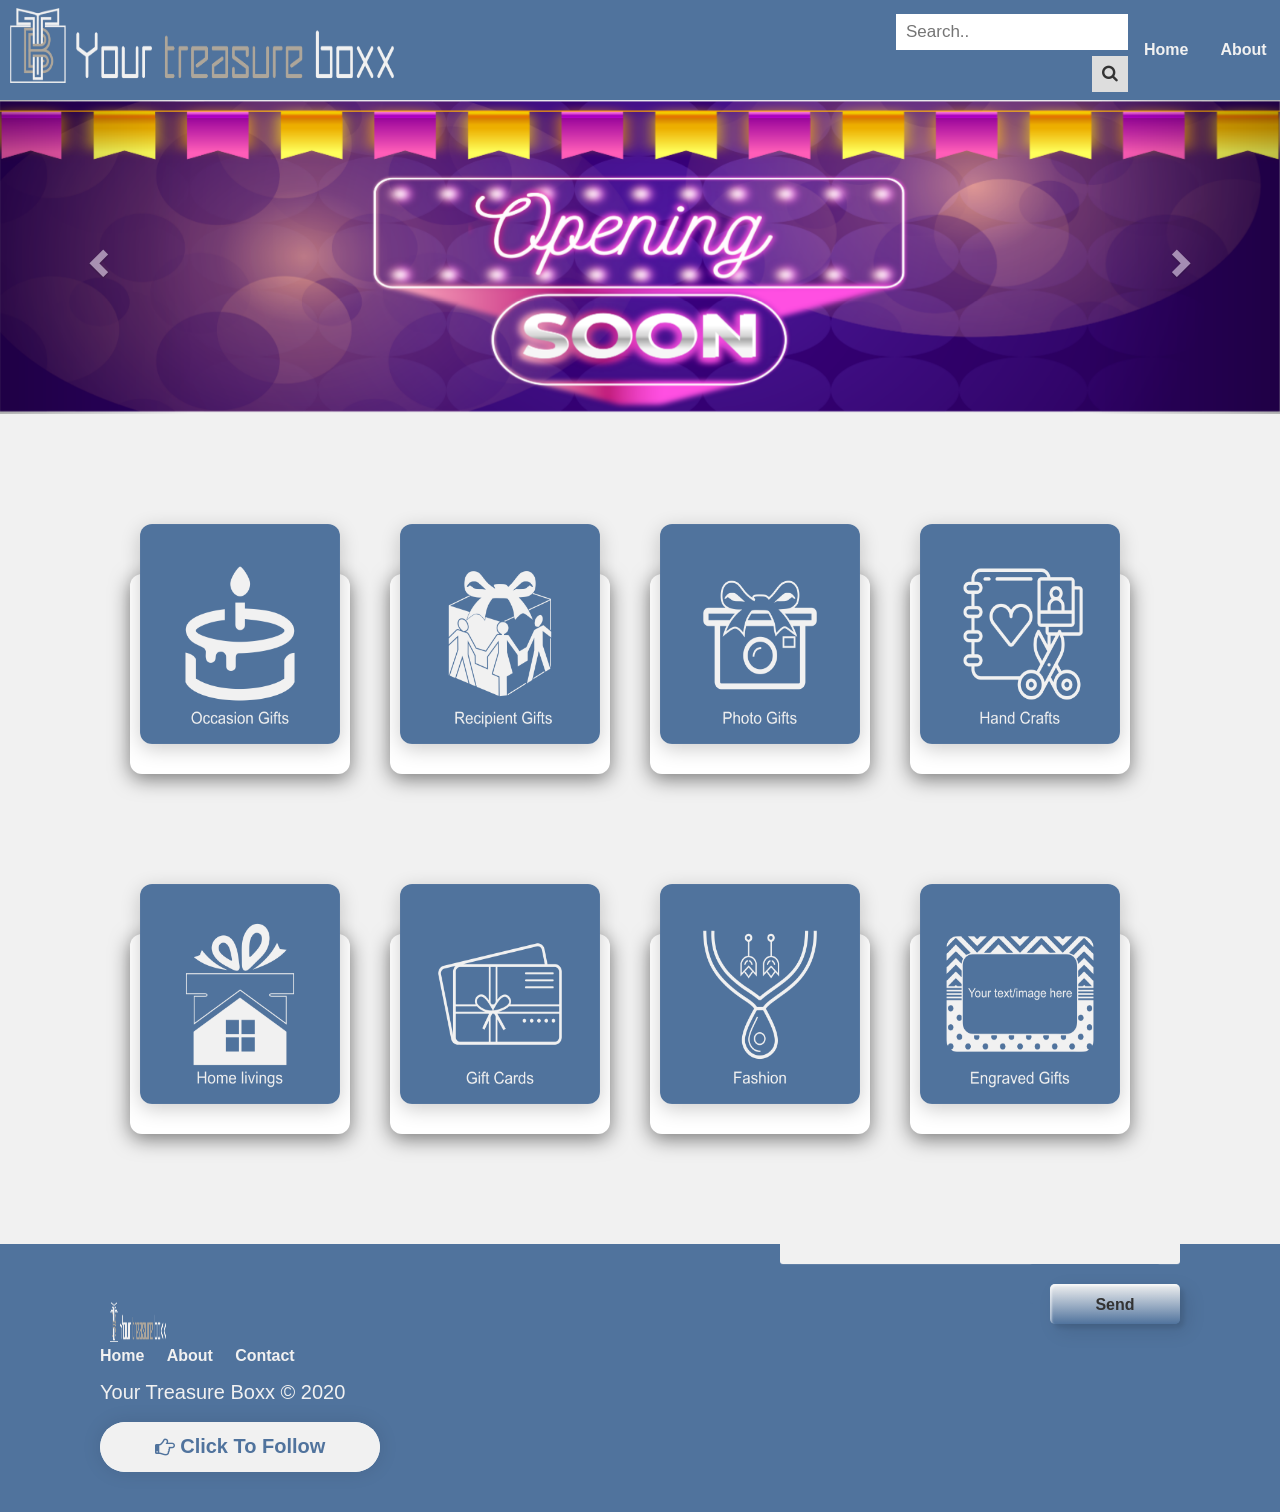
==== index.html @ 9d0e7407 "First Commit" ====
<!DOCTYPE html>

<html xmlns="http://www.w3.org/1999/xhtml">
<head>
    <meta charset="UTF-8">
    <meta name="viewport" content="width=device-width, initial-scale=1.0">
  <link rel="stylesheet" href="style11.css">
  <link rel="stylesheet" href="https://cdnjs.cloudflare.com/ajax/libs/font-awesome/4.7.0/css/font-awesome.min.css">
  <link rel="stylesheet" href="https://maxcdn.bootstrapcdn.com/bootstrap/3.4.1/css/bootstrap.min.css">
</head>
  <body style="background-color:#f1f1f1;">
<nav>
  <input id="nav-toggle" type="checkbox">
  <img src="image\Treasurebox 1.png"  class="logo1" >
	<ul class="links">
    <li><div class="search-container">
      <input type="text" placeholder="Search.." name="search"/>
      <button type="submit"><i class="fa fa-search"></i></button>
  </div></li>
		<li><a href="#home">Home</a></li>
		<li><a href="#about">About</a></li>
		<li><a href="#contact">Contact</a></li>
	</ul>
	<label for="nav-toggle" class="icon-burger">
		<div class="line"></div>
		<div class="line"></div>
		<div class="line"></div>
	</label>
</nav>

<div class="container1">
</div>
<div id="myCarousel" class="carousel slide" data-ride="carousel">
   
  <div class="carousel-inner">
    <div class="item active">
      <img src="image\Banner 2.png" alt="Los Angeles" style="width:100%;">
    </div>

    <div class="item">
      <img src="image\Banner 2.png" alt="Chicago" style="width:100%;">
    </div>
  
    <div class="item">
      <img src="image\Banner 2.png" alt="New york" style="width:100%;">
    </div>
  </div>

  <a class="left carousel-control" href="#myCarousel" data-slide="prev">
    <span class="glyphicon glyphicon-chevron-left"></span>
    <span class="sr-only">Previous</span>
  </a>
  <a class="right carousel-control" href="#myCarousel" data-slide="next">
    <span class="glyphicon glyphicon-chevron-right"></span>
    <span class="sr-only">Next</span>
  </a>
</div>
<div class="container">
  <div class="card">
    <div class="imgbx">
      <img src="image\Occasion Gifts.png">
    </div>
    <div class="content">
      <p>1</p>
    </div>
  </div>
  <div class="card">
    <div class="imgbx">
      <img src="image\Recipient.png">

    </div>
    <div class="content">
      <p>1</p>
    </div>
  </div>
  <div class="card">
    <div class="imgbx">
      <img src="image\Photo Gifts.png">
    </div>
    <div class="content">
      <p>1</p>
    </div>
  </div>
  <div class="card">
    <div class="imgbx">
      <img src="image\Hand Crafts 1.png">

    </div>
    <div class="content">
      <p>1</p>
    </div>
  </div>
  <div class="card">
    <div class="imgbx">
      <img src="image\Home Livings.png">

    </div>
    <div class="content">
      <p>1</p>
    </div>
  </div>
  <div class="card">
    <div class="imgbx">
      <img src="image\Gift Cards 1.png">

    </div>
    <div class="content">
      <p>1</p>
    </div>
  </div>
  <div class="card">
    <div class="imgbx">
      <img src="image\Fashion.png">

    </div>
    <div class="content">
      <p>1</p>
    </div>
  </div>
  <div class="card">
    <div class="imgbx">
      <img src="image\Engraved Gifts.png">

    </div>
    <div class="content">
      <p>1</p>
    </div>
  </div>
</div>
<footer class="footer-distributed">

  <div class="footer-left">
    <img class="logo1" src="image\Treasurebox 1.png">

    <p class="footer-links">
      <a href="#">Home</a>&nbsp;&nbsp;&nbsp;&nbsp;
      <a href="#">About</a>&nbsp;&nbsp;&nbsp;&nbsp;
      <a href="#">Contact</a>
    </p>

    <p class="footer-company-name">Your Treasure Boxx © 2020</p>
    <br>
    <div class="share">
      <span><i class="fa fa-hand-o-right"></i>&nbsp;Click To Follow</span>
      <a href="https://m.facebook.com/Yourtreasureboxx-112553624004357/"><i class="fa fa-facebook" ></i></a>
      <a href="https://www.instagram.com/yourtreasureboxx?r=nametag"><i class="fa fa-instagram"></i></a>
      <a href="https://wa.me/c/918828096786"><i class="fa fa-whatsapp"></i></a>
      <a href="#"><i class="fa fa-telegram"></i></a>
    </div>
  </div>

  <div class="footer-right">

    <p>Contact Us</p>

    <form action="#" method="post">

      <input type="text" name="email" placeholder="Email">
      <textarea name="message" placeholder="Message"></textarea>
      <button class="button"><span>Click!</span><span>Send</span></button>

    </form>

  </div>

</footer>
</body>
</html>
---- style11.css ----
body {
    padding: 0;
	margin: 0;
}
.container1 {
	position: relative;
	margin-top: 100px;
}
nav {
	position: fixed;
	z-index: 10;
	left: 0;
	right: 0;
    top: 0;
	font-family: 'Montserrat', sans-serif;
	height: 100px;
	background-color:#50739D;
    width: 100%;;
}
.logo1{
    width: 30%;
    margin-left: 10px;
    margin-top: 8px;
    height:75px;
    
  }
nav .links {
	float: right;
	padding: 0;
	margin: 0;
	width: 30%;
	height: 100%;
	display: flex;
	justify-content: space-around;
	align-items: center;
}
nav .links li {
	list-style: none;
}
nav .links a {
	display: block;
	padding: 1em;
	font-size: 16px;
	font-weight: bold;
	color: #f1f1f1;
	text-decoration: none;
}
#nav-toggle {
	position: absolute;
	top: -100px;
}
nav .icon-burger {
	display: none;
	position: absolute;
	right: 5%;
	top: 50%;
	transform: translateY(-50%);
}
nav .icon-burger .line {
	width: 25px;
	height: 4px;
	background-color: #f1f1f1;
	margin: 5px;
	border-radius: 3px;
	transition: all .3s ease-in-out;
}
@media screen and (max-width: 800px) {
	nav .links {
		position: fixed;
		z-index: 9;
		left: 30px;
		right: 30px;
		top: 100px;
        bottom: 100%;
        margin-bottom: 30px;
		width: auto;
		height: auto;
		flex-direction: column;
		justify-content: space-evenly;
		background-color: rgba(0, 0, 0, 0.459);
		overflow: hidden;
		box-sizing: border-box;
		transition: all .5s ease-in-out;
	}
	nav .links a {
        font-size: 20px;
        color: #f1f1f1;
	}
	nav :checked ~ .links {
		bottom: 0;
	}
	nav .icon-burger {
		display: block;
	}
	nav :checked ~ .icon-burger .line:nth-child(1) {
		transform: translateY(10px) rotate(225deg);
	}
	nav :checked ~ .icon-burger .line:nth-child(3) {
		transform: translateY(-10px) rotate(-225deg);
	}
	nav :checked ~ .icon-burger .line:nth-child(2) {
		opacity: 0;
    }
      .logo1{
        margin-top: 30px;
        width:50%;
        height:35px;
      }
	
}

  .search-container input[type=text] {
    padding: 6px 10px;
    margin-top: 6px;
    font-size: 17px;
    border: none;
  }
  
  .search-container button {
    float: right;
    padding: 6px 10px;
    margin-top: 6px;
    background: #ddd;
    font-size: 17px;
    border: none;
    cursor: pointer;
  }
  
  .search-container button:hover {
    background: #ccc;
  }
  
  @media screen and (max-width: 800px) {
    .search-container {
      float: none;
      display: inline;
    }
    a, .search-container input[type=text],.search-container button {
      float: none;
      text-align: left;
      width: 100%;
      margin: 0;
    }
    .search-container input[type=text] {
      border: 1px solid #ccc;  
    }
  }
  
  .container{
    position: relative;
    width: 1100px;
	display:flex;
	align-items: center;
	justify-content: center;
    flex-wrap: wrap;
    padding: 30px;
    padding-top: 80px;
  }
  .container .card{
    padding-top:10px;
    position: relative;
    width: 220px;
    height: 200px;
    background: #fff;
    margin:30px 10px;
    margin-right: 30px;
    margin-top:80px;
    margin-bottom:80px;
    flex-direction: column;
    box-shadow: 0 5px 20px rgba(0,0,0,0.5);
    transition: 0.5s ease-in-out;
    border-radius:12px;
  }
  h2{
    text-align:center;
  }
  .container .card:hover
  {
    height: 280px;
  }
  .container .card .imgbx{
    position: relative;
    width: 200px;
    height:220px;
    top:-60px;
    margin-right: 10px;
    margin-left: 10px;
    z-index: 1;
    box-shadow: 0 5px 20px rgba(0, 0,0, 0.2);
    border-radius: 12px;
    
   
  }
  .container .card .imgbx img{
    width: 200px; 
    height:220px;
    border-radius: 12px;
  }
  .container .card .content{
    position: relative;
    margin-top: 10px;
    padding: 10px 15px;
    text-align:center;
    color:#111;
    visibility: hidden;
    font-size: small;
    opacity: 0;
    transition: 0.5s ease-in-out;
  }
  .container .card:hover .content{
    visibility: visible;
    opacity: 1;
    margin-top: -10px;
    transition-delay: 0.5s;
  }
  
  @media only screen and (max-width:800px) {
  .container {
      width: 480px;
      margin-top: -40px;
      
  }
  #myCarousel{
	  width: 120%;
  }
  .container .card{
    position: relative;
    max-width: 150px;
	height: 120px;
    flex-direction: column;
  }
  .container .card .imgbx{
    position: relative;
    width: 130px;
	height:130px;
    top:-35px;
  }
  .container .card .imgbx img{
    width: 130px;
    height:130px;
  }
  .container .card .content{
    position: relative;
	margin-top: -70px;
    padding: 5px 8px;
    font-size: 10px;
}
.container .card .content h2{
  font-size: 20px;
}
.container .card:hover
  {
    height: 200px;
  }
}
  .footer-distributed{
	background: #50739D;
	box-shadow: 0 1px 1px 0 rgba(0, 0, 0, 0.12);
	box-sizing: border-box;
	width: 100%;
	font: bold 16px sans-serif;
	text-align: left;
	padding: 0px 100px 40px 100px;
    overflow: hidden;
    list-style: none;
}
/* Footer left */

.footer-distributed .footer-left{
    margin-top: 50px;
	float: left;
}
.footer-distributed .footer-left .logo1{
    height:40px;
    width:20%;
}

/* The company logo */

/* Footer links */

.footer-distributed .footer-links{
	color:  #f1f1f1;
	margin: 0 0 10px;
	padding: 0;
}

.footer-distributed .footer-links a{
	display:inline-block;
	line-height: 1.8;
	text-decoration: none;
	color:  inherit;
}

.footer-distributed .footer-company-name{
	color:  #f1f1f1;
	font-size: 20px;
	font-weight: normal;
	margin: 0;
}

/* Footer social icons */
/*
.footer-distributed .footer-icons{
	margin-top: 50px;
}

.footer-distributed .footer-icons a{
	display: inline-block;
	width: 35px;
	height: 35px;
	cursor: pointer;
	background-color:  #f1f1f1;
    border-radius: 2px;
    margin-top: -150px;
	font-size: 20px;
	color:  rgb(60,118,184);;
	text-align: center;
	line-height: 35px;
	margin-right: 3px;
	margin-bottom: 5px;
}
*/
.share{
	background: #fff;
	height: 50px;
	width: 280px;
	border-radius: 40px;
	cursor: pointer;
	position: relative;
	overflow: hidden;
	justify-content: center;
	align-items: center;
	display: flex;
	box-shadow: 0 0 20px rgba(0.2,0,0.2, 0.1);
  }
  /* .share:hover{
	transform: scale(1.1);
  } */
  .share span{
	position: absolute;
	background: #f1f1f1;
	width: 100%;
	height: 100%;
	justify-content: center;
	align-items: center;
	display: flex;
	color: #50739D;
	font-size: 20px;
	font-weight: bold;
	transition : 0.6s linear;
	z-index: 999;
	border-radius: 40px;
  }
  .share span .fa-share-alt{
	margin-right: 5px;
	color:#50739D;
	font-size: 16px;
  }
  .share:hover span{
   transform: translateX(-100%);
  }
  .share a{
	margin: 15px;
  }
  .share a:hover{
	transform: translateY(-10%);
  }
  .share a .fa-facebook{
	  font-size: 30px;
	color:  #3b5998;
  }
  /*
  .share a .fa-instagram{
	background: radial-gradient(circle at 30% 107%, #fdf497 0%, #fdf497 5%, #fd5949 45%,#d6249f 60%,#285AEB 90%);
	background: radial-gradient(circle at 30% 100%, #fed373 4%, #f15245 30%, #d92e7f 62%,#9b36b7 85%,#515ecf);
	font-size: 30px;
	color:#f1f1f1;
	}*/
	.fa.fa-instagram {
		color: transparent;
		font-size:30px;
		background: radial-gradient(circle at 30% 107%, #fdf497 0%, #fdf497 5%, #fd5949 45%, #d6249f 60%, #285AEB 90%);
		background: -webkit-radial-gradient(circle at 30% 107%, #fdf497 0%, #fdf497 5%, #fd5949 45%, #d6249f 60%, #285AEB 90%);
		background-clip: text;
		-webkit-background-clip: text;
	  }
  .share a .fa-whatsapp{
	color:  #075e54;
	font-size: 30px;
  }
  .share a .fa-telegram{
	color:   #0088cc;
	font-size: 30px;
  }
/* Footer Right */

.footer-distributed .footer-right{
    margin-top: -150px;
	float: right;
}

.footer-distributed .footer-right p{
	display: inline-block;
	vertical-align: top;
	margin: 15px 42px 0 0;
	color: #f1f1f1;
}

/* The contact form */

.footer-distributed form{
	display: inline-block;
}

.footer-distributed form input,
.footer-distributed form textarea{
	display: block;
	border-radius: 3px;
	box-sizing: border-box;
	background-color:  #f1f1f1;
	box-shadow: 0 1px 0 0 rgba(255, 255, 255, 0.1);
	border: none;
	resize: none;

	font: inherit;
	font-size: 14px;
	font-weight: normal;
	color:  #d1d2d2;

	width: 400px;
	padding: 18px;
}

.footer-distributed ::-webkit-input-placeholder {
	color:  #50739D;
}

.footer-distributed ::-moz-placeholder {
	color:  #5c666b;
	opacity: 1;
}

.footer-distributed :-ms-input-placeholder{
	color:  #5c666b;
}


.footer-distributed form input{
	height: 55px;
	margin-bottom: 15px;
}

.footer-distributed form textarea{
	height: 100px;
	margin-bottom: 20px;
}
/*
.footer-distributed form button{
	border-radius: 3px;
	background-color:  #50739D;
	color: #f1f1f1;
	border: 1;
	border-width: 4px;
	border-color: #f1f1f1;
	padding: 15px 50px;
	font-weight: bold;
	float: right;
}
.footer-distributed form button:hover
{
}
*/
.footer-distributed form button{
	position: relative;
	right: 20px;
	bottom: 20px;
	border:none;
	box-shadow: none;
	width: 130px;
	height: 40px;
	line-height: 42px;
	-webkit-perspective: 230px;
	perspective: 230px;
	border-radius: 3px;
	background-color:  #50739D;
	padding: 15px 20px;
	font-weight: bold;
	float: right;
  }
  .footer-distributed form button span {
	background: #50739D;
  background: linear-gradient(0deg, rgba(80,115,157,1) 0%, rgba(241,241,241,1) 100%);
	display: block;
	position: absolute;
	width: 130px;
	height: 40px;
	box-shadow:inset 2px 2px 2px 0px rgba(255,255,255,.5),
	 7px 7px 20px 0px rgba(0,0,0,.1),
	 4px 4px 5px 0px rgba(0,0,0,.1);
	border-radius: 5px;
	margin:0;
	text-align: center;
	-webkit-box-sizing: border-box;
	-moz-box-sizing: border-box;
	box-sizing: border-box;
	-webkit-transition: all .3s;
	transition: all .3s;
  }
  .footer-distributed form button span:nth-child(1) {
	box-shadow:
	 -7px -7px 20px 0px #50739D,
	 -4px -4px 5px 0px #50739D,
	 7px 7px 20px 0px #50739D,
	 4px 4px 5px 0px#50739D;
	-webkit-transform: rotateX(90deg);
	-moz-transform: rotateX(90deg);
	transform: rotateX(90deg);
	-webkit-transform-origin: 50% 50% -20px;
	-moz-transform-origin: 50% 50% -20px;
	transform-origin: 50% 50% -20px;
  }
  .footer-distributed form button span:nth-child(2) {
	-webkit-transform: rotateX(0deg);
	-moz-transform: rotateX(0deg);
	transform: rotateX(0deg);
	-webkit-transform-origin: 50% 50% -20px;
	-moz-transform-origin: 50% 50% -20px;
	transform-origin: 50% 50% -20px;
  }
  .footer-distributed form button:hover span:nth-child(1) {
	box-shadow:inset 2px 2px 2px 0px rgba(255,255,255,.5),
	 7px 7px 20px 0px rgba(0,0,0,.1),
	 4px 4px 5px 0px rgba(0,0,0,.1);
	-webkit-transform: rotateX(0deg);
	-moz-transform: rotateX(0deg);
	transform: rotateX(0deg);
  }
  .footer-distributed form button:hover span:nth-child(2) {
	box-shadow:inset 2px 2px 2px 0px rgba(255,255,255,.5),
	 7px 7px 20px 0px rgba(0,0,0,.1),
	 4px 4px 5px 0px rgba(0,0,0,.1);
   color: transparent;
	-webkit-transform: rotateX(-90deg);
	-moz-transform: rotateX(-90deg);
	transform: rotateX(-90deg);
  }
  
/* If you don't want the footer to be responsive, remove these media queries */

@media (max-width: 1000px) {

	.footer-distributed {
		width:120%;
        font: bold 20px sans-serif;
	}
	.footer-distributed .footer-left{
		margin-top:-30px;
	}
	.footer-distributed .footer-company-name{
		font-size: 24px;
	}

	.footer-distributed form input,
	.footer-distributed form textarea{
		width: 300px;
	}

	.footer-distributed form button{
		padding: 10px 35px;
    }
    .footer-distributed .footer-left .logo1{
        height:55px;
        width:120%;
        margin-left:-5px;
        margin-bottom: 20px;
    }
    

}

@media (max-width: 800px) {

	.footer-distributed{
        padding: 30px;
	}

	.footer-distributed .footer-left,
	.footer-distributed .footer-right{
		float: none;
		max-width: 300px;
	}

	.footer-distributed .footer-left{
		margin-bottom: 150px;
	}

	.footer-distributed form{
		margin-top: 30px;
		display: block;
	}
	.footer-distributed form button{
		float: none;
	}
	
}
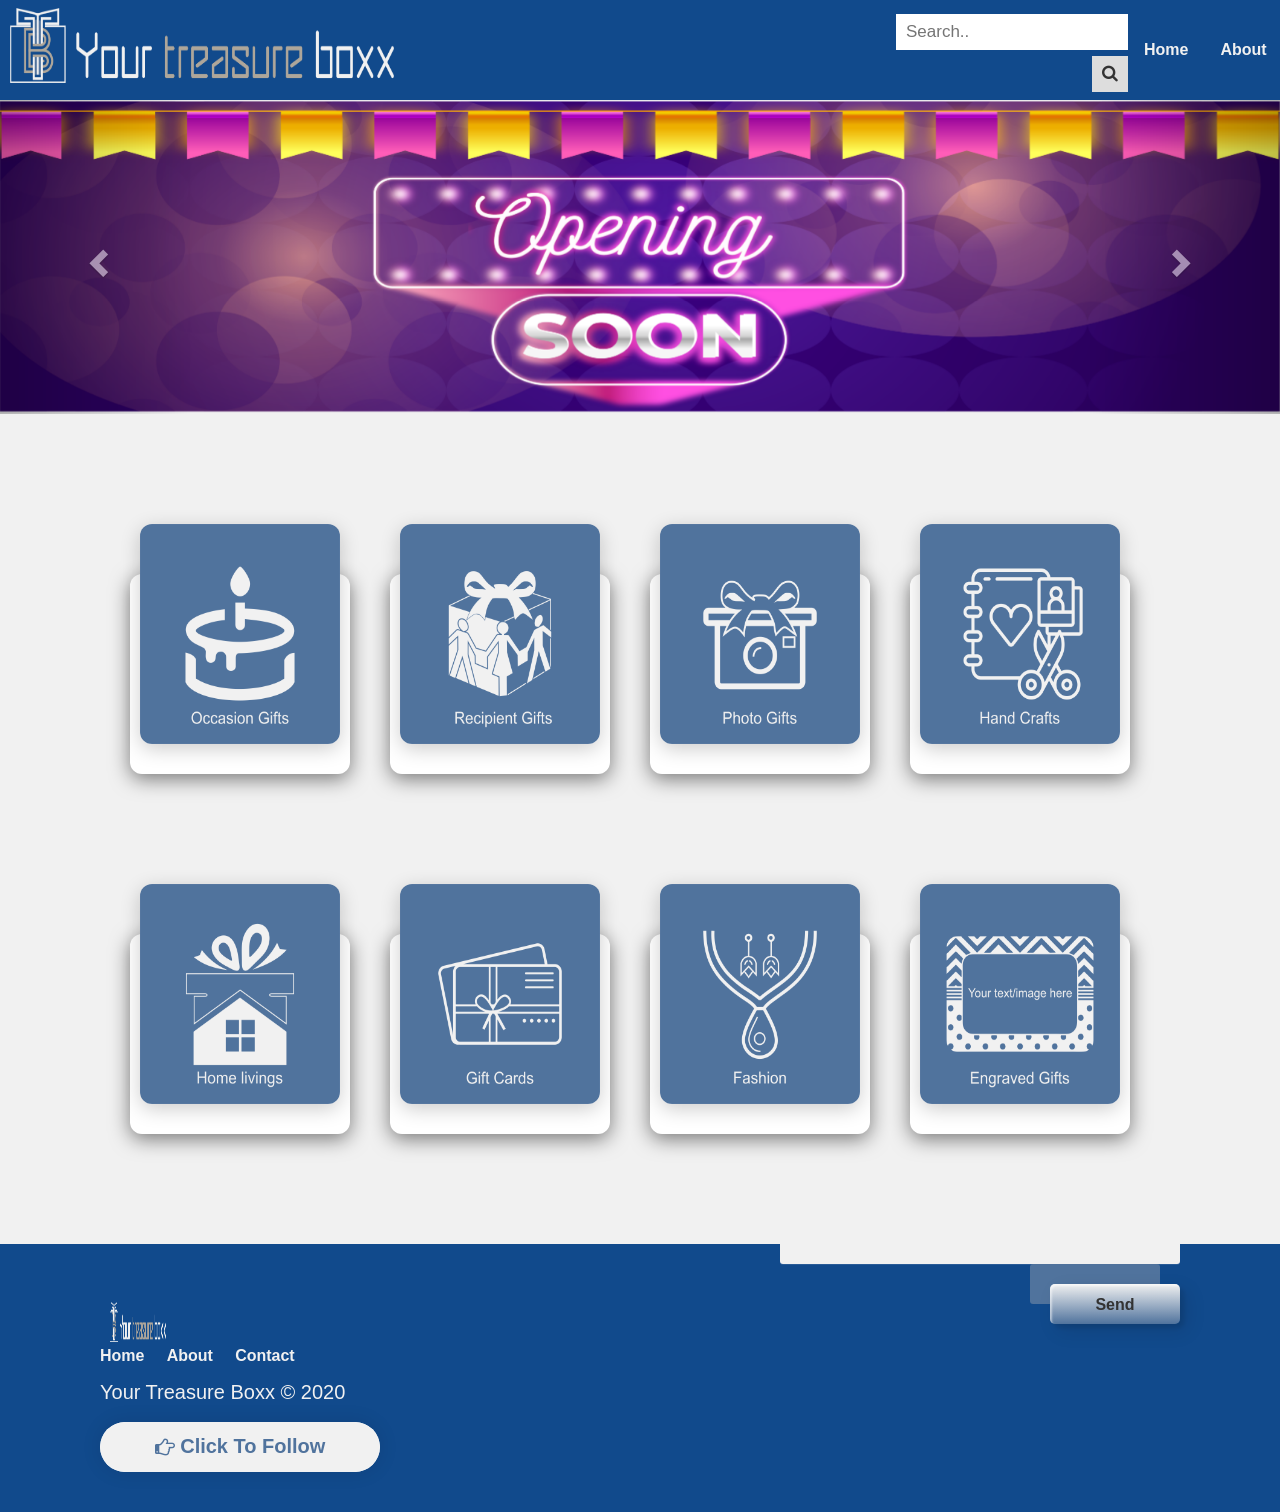
==== commit a7926c73: "First commit" ====
--- a/index.html
+++ b/index.html
@@ -7,6 +7,8 @@
   <link rel="stylesheet" href="style11.css">
   <link rel="stylesheet" href="https://cdnjs.cloudflare.com/ajax/libs/font-awesome/4.7.0/css/font-awesome.min.css">
   <link rel="stylesheet" href="https://maxcdn.bootstrapcdn.com/bootstrap/3.4.1/css/bootstrap.min.css">
+  <script src="https://ajax.googleapis.com/ajax/libs/jquery/3.5.1/jquery.min.js"></script>
+   <script src="https://maxcdn.bootstrapcdn.com/bootstrap/3.4.1/js/bootstrap.min.js"></script>
 </head>
   <body style="background-color:#f1f1f1;">
 <nav>
--- a/style11.css
+++ b/style11.css
@@ -14,7 +14,7 @@
     top: 0;
 	font-family: 'Montserrat', sans-serif;
 	height: 100px;
-	background-color:#50739D;
+	background-color:#114A8C;
     width: 100%;;
 }
 .logo1{
@@ -65,6 +65,9 @@
 	transition: all .3s ease-in-out;
 }
 @media screen and (max-width: 800px) {
+	nav {
+		height:50px;
+	}
 	nav .links {
 		position: fixed;
 		z-index: 9;
@@ -102,7 +105,7 @@
 		opacity: 0;
     }
       .logo1{
-        margin-top: 30px;
+        margin-top:6px;
         width:50%;
         height:35px;
       }
@@ -221,6 +224,7 @@
       
   }
   #myCarousel{
+	  margin-top:-50px;
 	  width: 120%;
   }
   .container .card{
@@ -254,7 +258,7 @@
   }
 }
   .footer-distributed{
-	background: #50739D;
+	background: #114A8C;
 	box-shadow: 0 1px 1px 0 rgba(0, 0, 0, 0.12);
 	box-sizing: border-box;
 	width: 100%;
@@ -575,8 +579,12 @@
         margin-left:-5px;
         margin-bottom: 20px;
     }
-    
-
+    .share a{
+		margin: 10px;
+	  }
+	  .share a .fa-facebook{
+		margin-left:10px;
+	}
 }
 
 @media (max-width: 800px) {
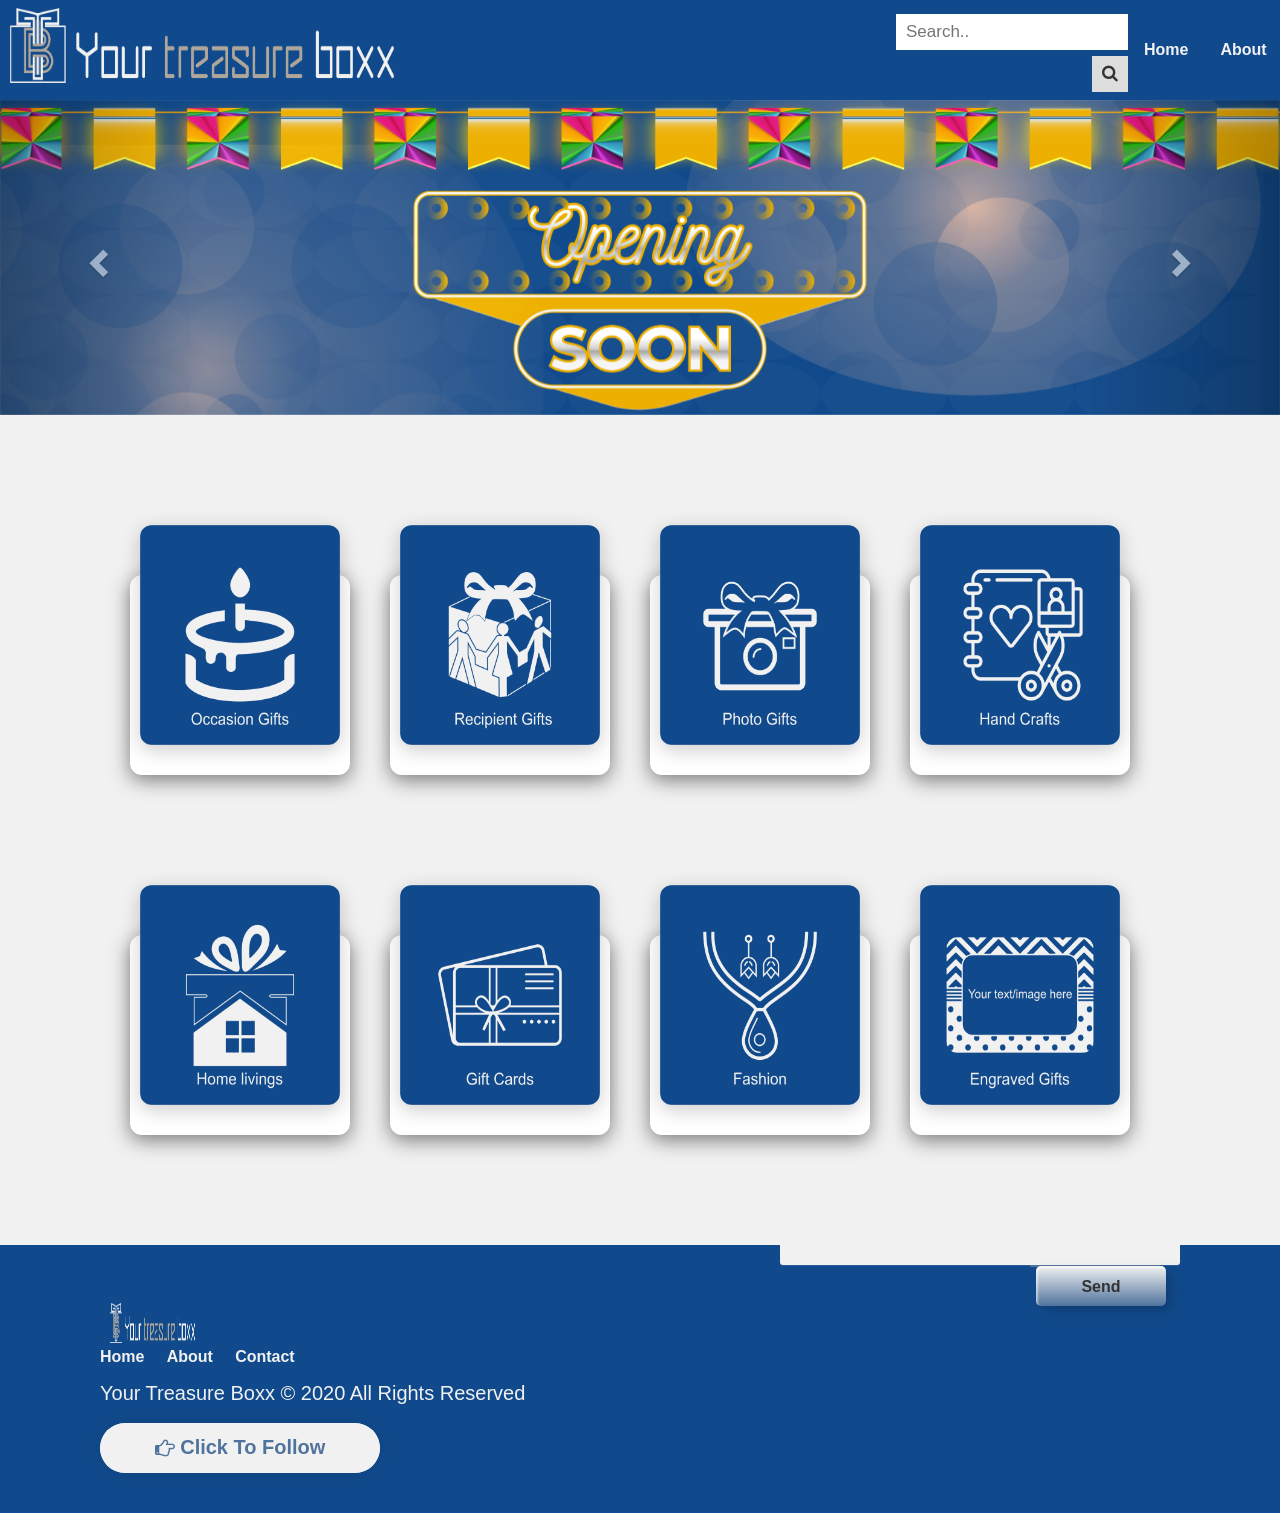
==== commit 24895342: "First Commit" ====
--- a/index.html
+++ b/index.html
@@ -2,6 +2,7 @@
 
 <html xmlns="http://www.w3.org/1999/xhtml">
 <head>
+  <title>welcome to our website</title>
     <meta charset="UTF-8">
     <meta name="viewport" content="width=device-width, initial-scale=1.0">
   <link rel="stylesheet" href="style11.css">
@@ -36,7 +37,7 @@
    
   <div class="carousel-inner">
     <div class="item active">
-      <img src="image\Banner 2.png" alt="Los Angeles" style="width:100%;">
+      <img src="image\Banner 4.png" alt="Los Angeles" style="width:100%;">
     </div>
 
     <div class="item">
@@ -44,7 +45,7 @@
     </div>
   
     <div class="item">
-      <img src="image\Banner 2.png" alt="New york" style="width:100%;">
+      <img src="image\Banner 3.png" alt="New york" style="width:100%;">
     </div>
   </div>
 
@@ -140,7 +141,7 @@
       <a href="#">Contact</a>
     </p>
 
-    <p class="footer-company-name">Your Treasure Boxx © 2020</p>
+    <p class="footer-company-name">Your Treasure Boxx © 2020 All Rights Reserved</p>
     <br>
     <div class="share">
       <span><i class="fa fa-hand-o-right"></i>&nbsp;Click To Follow</span>
--- a/style11.css
+++ b/style11.css
@@ -72,22 +72,22 @@
 		position: fixed;
 		z-index: 9;
 		left: 30px;
-		right: 30px;
-		top: 100px;
+		right:30px;
+		top: 92px;
         bottom: 100%;
         margin-bottom: 30px;
 		width: auto;
 		height: auto;
 		flex-direction: column;
 		justify-content: space-evenly;
-		background-color: rgba(0, 0, 0, 0.459);
+		background-color: rgba(60, 118, 184, 0.198);
 		overflow: hidden;
 		box-sizing: border-box;
 		transition: all .5s ease-in-out;
 	}
 	nav .links a {
         font-size: 20px;
-        color: #f1f1f1;
+        color: #114A8C;
 	}
 	nav :checked ~ .links {
 		bottom: 0;
@@ -140,7 +140,6 @@
     }
     a, .search-container input[type=text],.search-container button {
       float: none;
-      text-align: left;
       width: 100%;
       margin: 0;
     }
@@ -482,13 +481,11 @@
 	border:none;
 	box-shadow: none;
 	width: 130px;
-	height: 40px;
 	line-height: 42px;
 	-webkit-perspective: 230px;
 	perspective: 230px;
 	border-radius: 3px;
 	background-color:  #50739D;
-	padding: 15px 20px;
 	font-weight: bold;
 	float: right;
   }
@@ -571,11 +568,13 @@
 	}
 
 	.footer-distributed form button{
-		padding: 10px 35px;
+		padding: 1px 3px;
+		margin-left:20px;
     }
     .footer-distributed .footer-left .logo1{
         height:55px;
-        width:120%;
+		width:120%;
+		margin-top:20px;
         margin-left:-5px;
         margin-bottom: 20px;
     }
